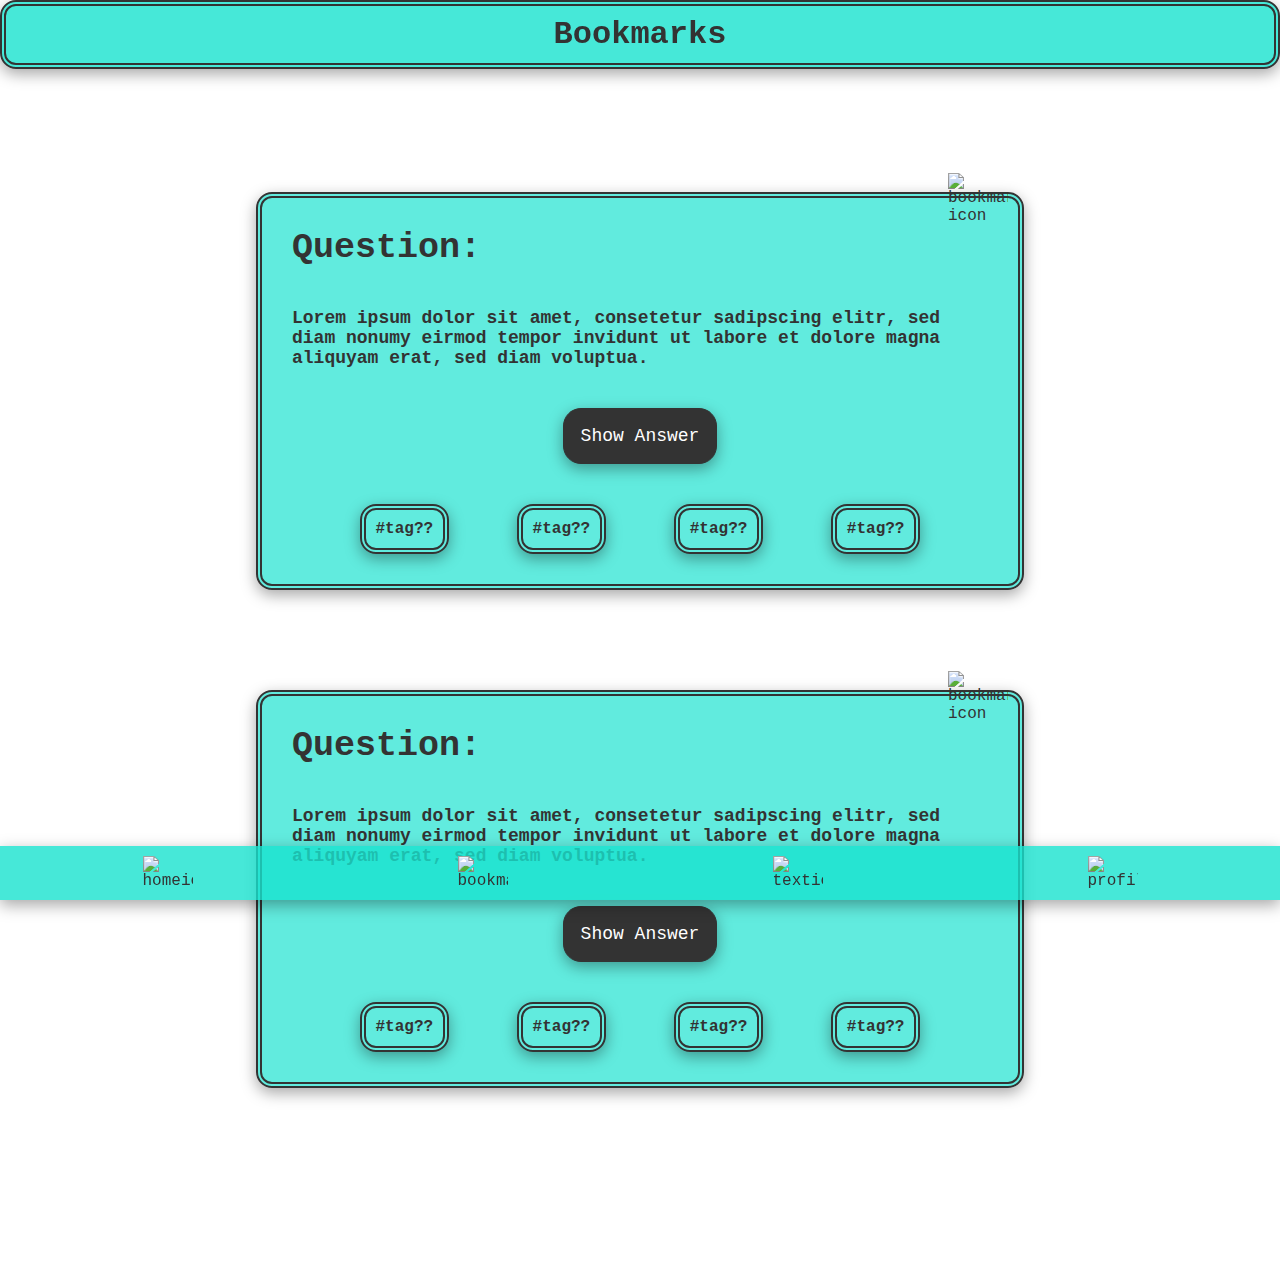
==== bookmarkpage.html @ 25d3a9b0 "added more pages" ====
<!DOCTYPE html>
<html lang="en">
  <head>
    <meta charset="UTF-8" />
    <meta http-equiv="X-UA-Compatible" content="IE=edge" />
    <meta name="viewport" content="width=device-width, initial-scale=1.0" />
    <link rel="stylesheet" href="style.css" />
    <title>Document</title>
  </head>
</html>
<header>
  <h1>Bookmarks</h1>
</header>

<div class="card">
  <div class="mainpart">
    <img
      class="bookmark"
      alt="bookmark icon"
      src="https://upload.wikimedia.org/wikipedia/commons/thumb/8/82/Bookmark_icon.svg/1024px-Bookmark_icon.svg.png"
    />
    <h2 class="topic">Question:</h2>
    <p class="quest">
      Lorem ipsum dolor sit amet, consetetur sadipscing elitr, sed diam nonumy
      eirmod tempor invidunt ut labore et dolore magna aliquyam erat, sed diam
      voluptua.
    </p>
    <div class="button">
      <button>Show Answer</button>
    </div>
  </div>
  <div class="tags">
    <p class="hashtag">#tag??</p>
    <p class="hashtag">#tag??</p>
    <p class="hashtag">#tag??</p>
    <p class="hashtag">#tag??</p>
  </div>
</div>
<div class="card">
  <div class="mainpart">
    <img
      class="bookmark"
      alt="bookmark icon"
      src="https://upload.wikimedia.org/wikipedia/commons/thumb/8/82/Bookmark_icon.svg/1024px-Bookmark_icon.svg.png"
    />
    <h2 class="topic">Question:</h2>
    <p class="quest">
      Lorem ipsum dolor sit amet, consetetur sadipscing elitr, sed diam nonumy
      eirmod tempor invidunt ut labore et dolore magna aliquyam erat, sed diam
      voluptua.
    </p>
    <div class="button">
      <button>Show Answer</button>
    </div>
  </div>
  <div class="tags">
    <p class="hashtag">#tag??</p>
    <p class="hashtag">#tag??</p>
    <p class="hashtag">#tag??</p>
    <p class="hashtag">#tag??</p>
  </div>
</div>

<footer>
  <img
    alt="homeicon"
    class="homeicon"
    src="https://cdn-icons-png.flaticon.com/512/25/25694.png"
  />
  <img
    alt="bookmarkicon"
    class="bookmarkicon"
    src="https://upload.wikimedia.org/wikipedia/commons/thumb/9/98/OOjs_UI_icon_bookmark.svg/1200px-OOjs_UI_icon_bookmark.svg.png"
  />
  <img
    alt="texticon"
    class="texticon"
    src="https://icon-library.com/images/text-icon/text-icon-17.jpg"
  />
  <img
    alt="profileicon"
    class="profilicon"
    src="https://image.flaticon.com/icons/png/512/64/64572.png"
  />
</footer>
---- style.css ----
@import "style/base.css";
@import "style/components/header/header.css";
@import "style/components/card/card.css";
@import "style/components/footer/footer.css";
@import "style/components/bookmarkhead/bookmarkhead.css";
@import "style/components/create/create.css";
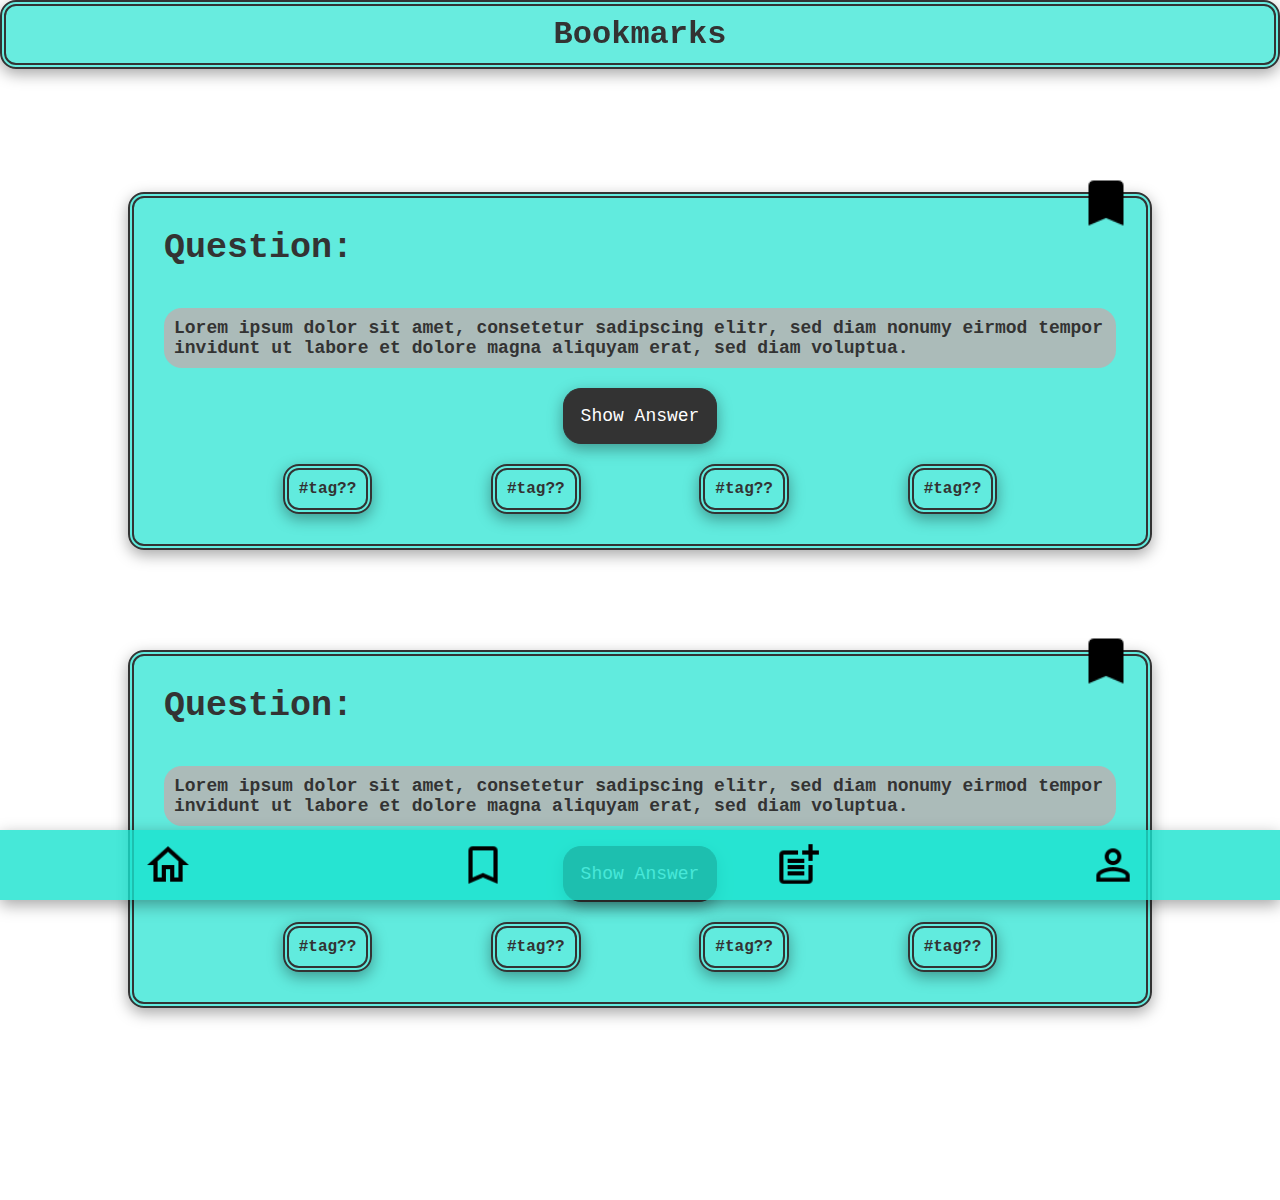
==== commit 84be32c7: "updated design and pages" ====
--- a/bookmarkpage.html
+++ b/bookmarkpage.html
@@ -17,7 +17,7 @@
     <img
       class="bookmark"
       alt="bookmark icon"
-      src="https://upload.wikimedia.org/wikipedia/commons/thumb/8/82/Bookmark_icon.svg/1024px-Bookmark_icon.svg.png"
+      src="Images/outline_bookmark_black_24dp.png"
     />
     <h2 class="topic">Question:</h2>
     <p class="quest">
@@ -41,7 +41,7 @@
     <img
       class="bookmark"
       alt="bookmark icon"
-      src="https://upload.wikimedia.org/wikipedia/commons/thumb/8/82/Bookmark_icon.svg/1024px-Bookmark_icon.svg.png"
+      src="Images/outline_bookmark_black_24dp.png"
     />
     <h2 class="topic">Question:</h2>
     <p class="quest">
@@ -65,21 +65,21 @@
   <img
     alt="homeicon"
     class="homeicon"
-    src="https://cdn-icons-png.flaticon.com/512/25/25694.png"
+    src="/Images/outline_home_black_24dp.png"
   />
   <img
     alt="bookmarkicon"
     class="bookmarkicon"
-    src="https://upload.wikimedia.org/wikipedia/commons/thumb/9/98/OOjs_UI_icon_bookmark.svg/1200px-OOjs_UI_icon_bookmark.svg.png"
+    src="Images/outline_bookmark_border_black_24dp.png"
   />
   <img
     alt="texticon"
     class="texticon"
-    src="https://icon-library.com/images/text-icon/text-icon-17.jpg"
+    src="Images/outline_post_add_black_24dp.png"
   />
   <img
     alt="profileicon"
     class="profilicon"
-    src="https://image.flaticon.com/icons/png/512/64/64572.png"
+    src="Images/outline_person_outline_black_24dp.png"
   />
 </footer>
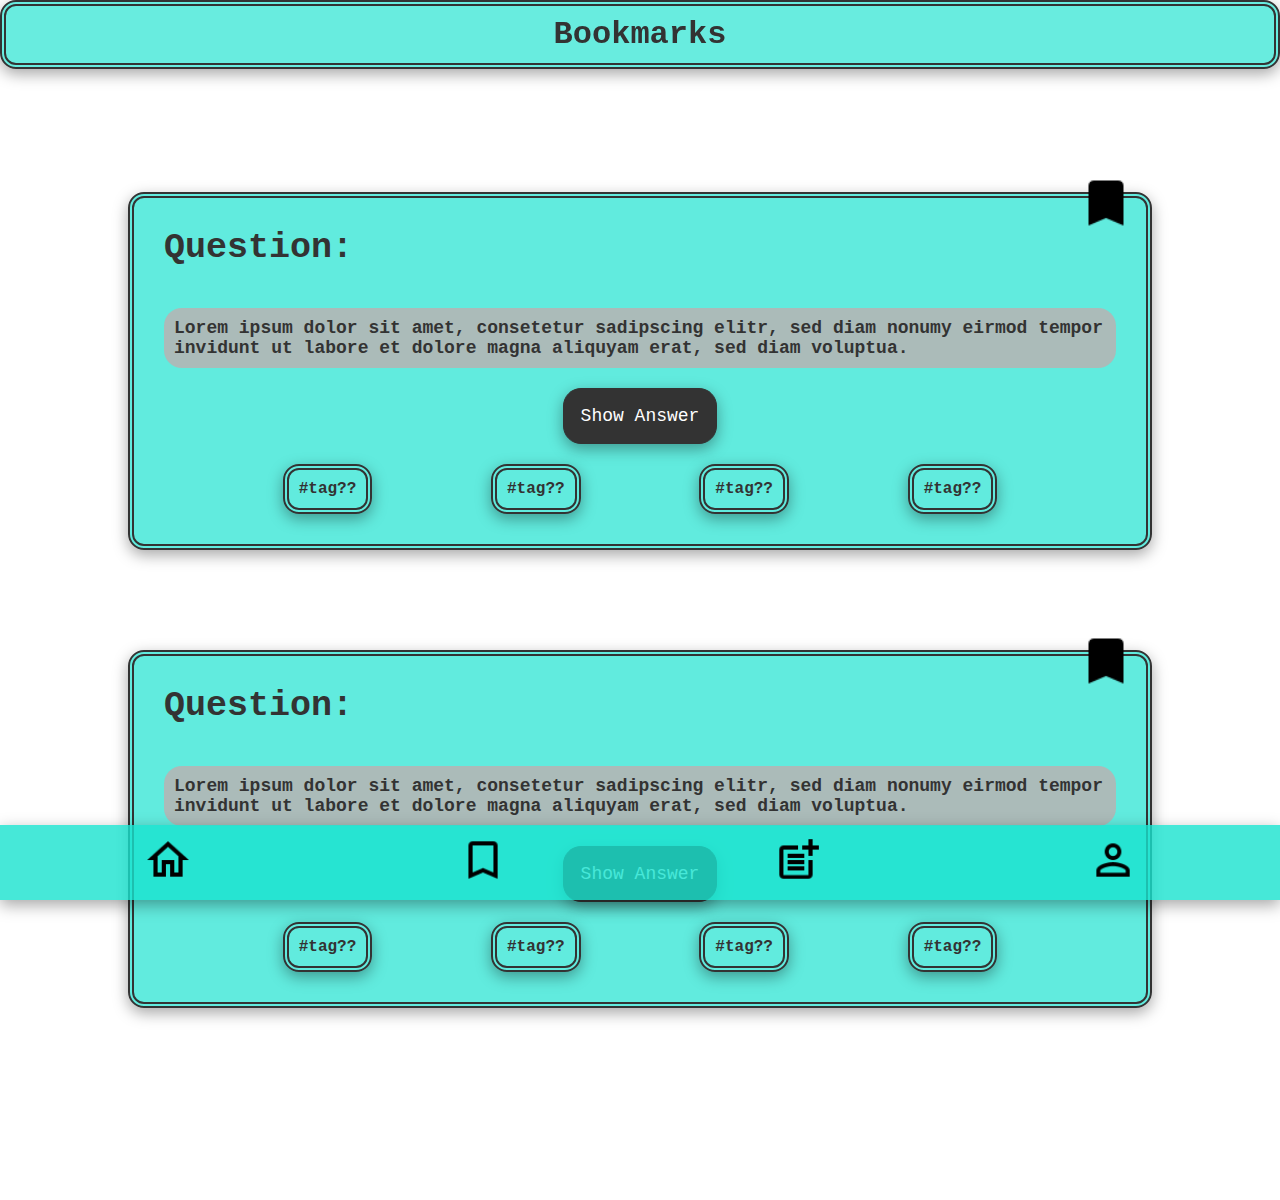
==== commit 0dbc2a8a: "completed pages" ====
--- a/bookmarkpage.html
+++ b/bookmarkpage.html
@@ -62,24 +62,28 @@
 </div>
 
 <footer>
-  <img
-    alt="homeicon"
-    class="homeicon"
-    src="/Images/outline_home_black_24dp.png"
-  />
-  <img
-    alt="bookmarkicon"
-    class="bookmarkicon"
-    src="Images/outline_bookmark_border_black_24dp.png"
-  />
-  <img
-    alt="texticon"
-    class="texticon"
-    src="Images/outline_post_add_black_24dp.png"
-  />
-  <img
-    alt="profileicon"
-    class="profilicon"
-    src="Images/outline_person_outline_black_24dp.png"
-  />
+  <a href="./index.html">
+    <img
+      alt="homeicon"
+      class="homeicon"
+      src="/Images/outline_home_black_24dp.png"
+  /></a>
+  <a href="./bookmarkpage.html">
+    <img
+      alt="bookmarkicon"
+      class="bookmarkicon"
+      src="Images/outline_bookmark_border_black_24dp.png"
+  /></a>
+  <a href="createpage.html">
+    <img
+      alt="texticon"
+      class="texticon"
+      src="Images/outline_post_add_black_24dp.png"
+  /></a>
+  <a href="./profilpage.html">
+    <img
+      alt="profileicon"
+      class="profilicon"
+      src="Images/outline_person_outline_black_24dp.png"
+  /></a>
 </footer>
--- a/style.css
+++ b/style.css
@@ -4,3 +4,4 @@
 @import "style/components/footer/footer.css";
 @import "style/components/bookmarkhead/bookmarkhead.css";
 @import "style/components/create/create.css";
+@import "style/components/profile/profile.css";
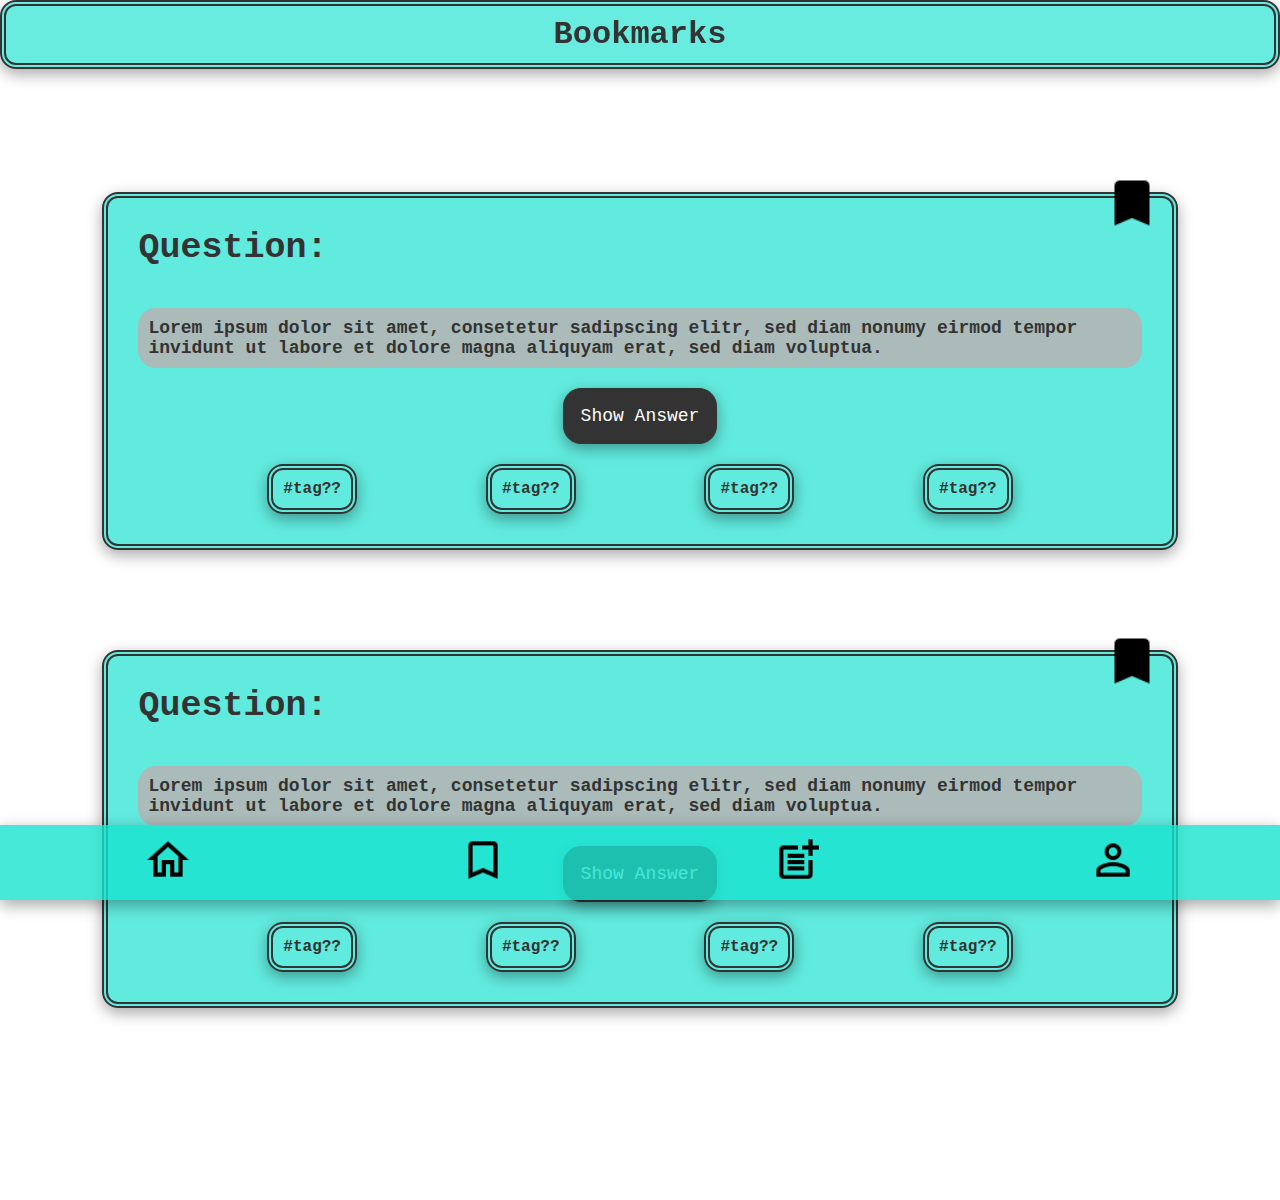
==== commit 80f56607: "added title" ====
--- a/bookmarkpage.html
+++ b/bookmarkpage.html
@@ -5,7 +5,7 @@
     <meta http-equiv="X-UA-Compatible" content="IE=edge" />
     <meta name="viewport" content="width=device-width, initial-scale=1.0" />
     <link rel="stylesheet" href="style.css" />
-    <title>Document</title>
+    <title>Quiz-App| Bookmarks</title>
   </head>
 </html>
 <header>
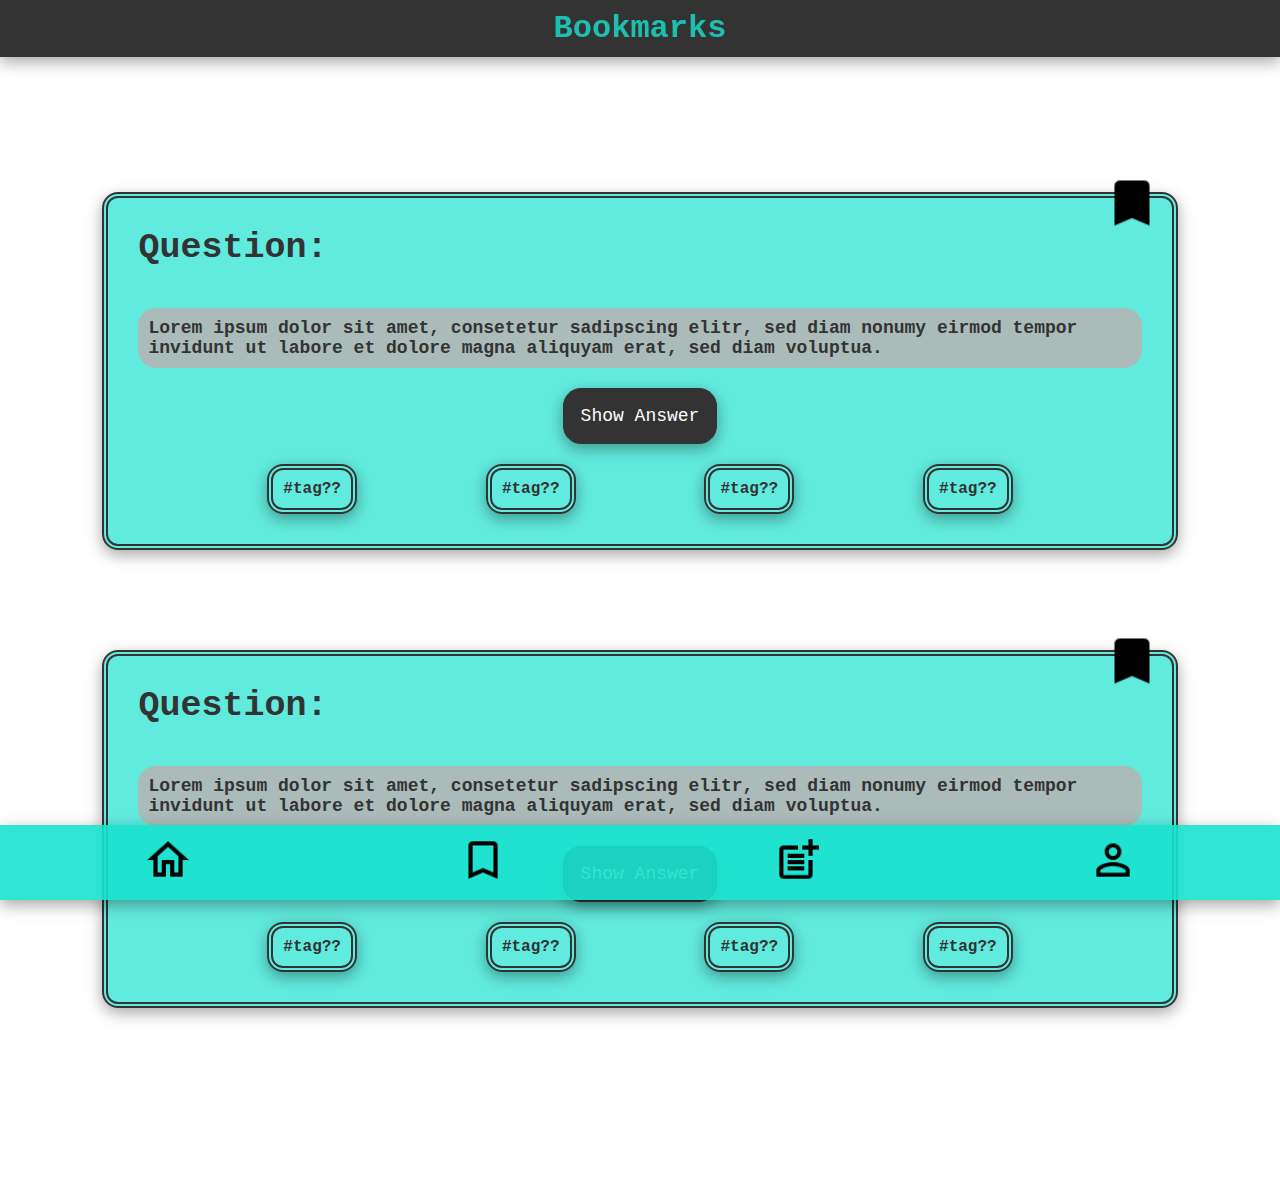
==== commit 365dee9c: "added typecounter" ====
--- a/bookmarkpage.html
+++ b/bookmarkpage.html
@@ -5,6 +5,7 @@
     <meta http-equiv="X-UA-Compatible" content="IE=edge" />
     <meta name="viewport" content="width=device-width, initial-scale=1.0" />
     <link rel="stylesheet" href="style.css" />
+    <script src="script.js" defer></script>
     <title>Quiz-App| Bookmarks</title>
   </head>
 </html>
--- a/style.css
+++ b/style.css
@@ -1,7 +1,7 @@
-@import "style/base.css";
-@import "style/components/header/header.css";
-@import "style/components/card/card.css";
-@import "style/components/footer/footer.css";
-@import "style/components/bookmarkhead/bookmarkhead.css";
-@import "style/components/create/create.css";
-@import "style/components/profile/profile.css";
+@import 'style/base.css';
+@import 'style/components/header/header.css';
+@import 'style/components/card/card.css';
+@import 'style/components/footer/footer.css';
+@import 'style/components/bookmarkhead/bookmarkhead.css';
+@import 'style/components/create/create.css';
+@import 'style/components/profile/profile.css';
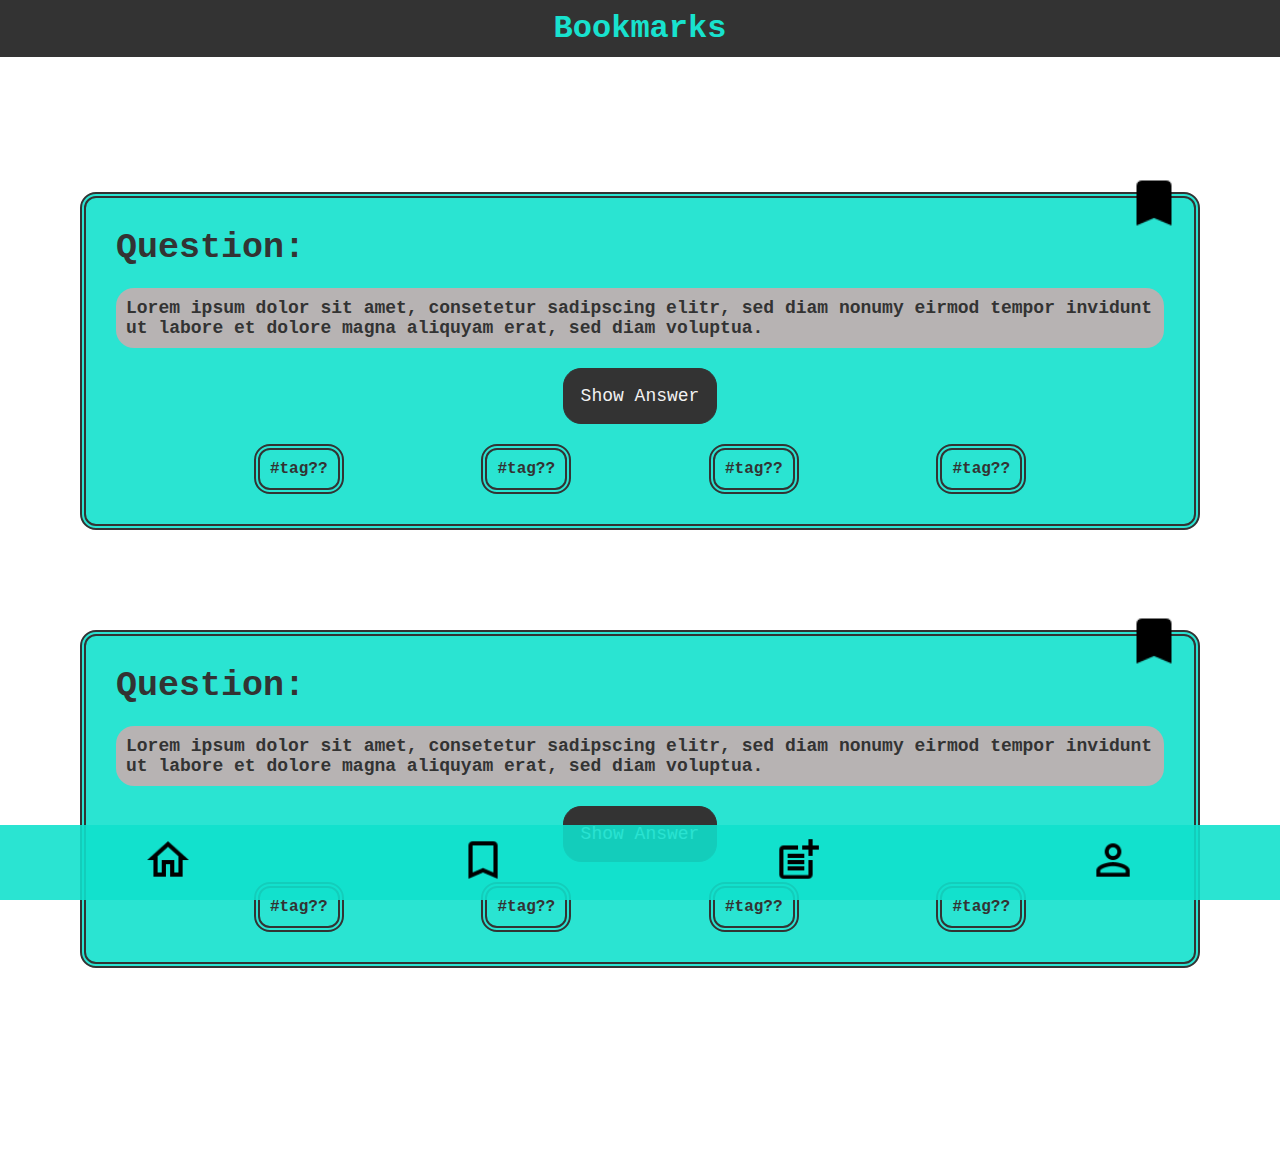
==== commit 151cd309: "updated classes" ====
--- a/bookmarkpage.html
+++ b/bookmarkpage.html
@@ -14,77 +14,83 @@
 </header>
 
 <div class="card">
-  <div class="mainpart">
-    <img
-      class="bookmark"
-      alt="bookmark icon"
-      src="Images/outline_bookmark_black_24dp.png"
-    />
-    <h2 class="topic">Question:</h2>
-    <p class="quest">
-      Lorem ipsum dolor sit amet, consetetur sadipscing elitr, sed diam nonumy
-      eirmod tempor invidunt ut labore et dolore magna aliquyam erat, sed diam
-      voluptua.
-    </p>
-    <div class="button">
-      <button>Show Answer</button>
-    </div>
+  <img
+    class="card__bookmark"
+    alt="bookmark icon"
+    src="Images/outline_bookmark_black_24dp.png"
+  />
+  <h2 class="card__topic">Question:</h2>
+  <p class="card__quest">
+    Lorem ipsum dolor sit amet, consetetur sadipscing elitr, sed diam nonumy
+    eirmod tempor invidunt ut labore et dolore magna aliquyam erat, sed diam
+    voluptua.
+  </p>
+  <div class="card__button">
+    <button data-js="answerbutton">Show Answer</button>
   </div>
-  <div class="tags">
-    <p class="hashtag">#tag??</p>
-    <p class="hashtag">#tag??</p>
-    <p class="hashtag">#tag??</p>
-    <p class="hashtag">#tag??</p>
-  </div>
-</div>
-<div class="card">
-  <div class="mainpart">
-    <img
-      class="bookmark"
-      alt="bookmark icon"
-      src="Images/outline_bookmark_black_24dp.png"
-    />
-    <h2 class="topic">Question:</h2>
-    <p class="quest">
-      Lorem ipsum dolor sit amet, consetetur sadipscing elitr, sed diam nonumy
-      eirmod tempor invidunt ut labore et dolore magna aliquyam erat, sed diam
-      voluptua.
-    </p>
-    <div class="button">
-      <button>Show Answer</button>
-    </div>
-  </div>
-  <div class="tags">
-    <p class="hashtag">#tag??</p>
-    <p class="hashtag">#tag??</p>
-    <p class="hashtag">#tag??</p>
-    <p class="hashtag">#tag??</p>
+  <p data-js="card-answer" class="card__answer card__quest">
+    I am the answer! :)
+  </p>
+  <div class="card__tags">
+    <p class="card__tags__hashtag">#tag??</p>
+    <p class="card__tags__hashtag">#tag??</p>
+    <p class="card__tags__hashtag">#tag??</p>
+    <p class="card__tags__hashtag">#tag??</p>
   </div>
 </div>
 
+<div class="card">
+  <img
+    class="card__bookmark"
+    alt="bookmark icon"
+    src="Images/outline_bookmark_black_24dp.png"
+  />
+  <h2 class="card__topic">Question:</h2>
+  <p class="card__quest">
+    Lorem ipsum dolor sit amet, consetetur sadipscing elitr, sed diam nonumy
+    eirmod tempor invidunt ut labore et dolore magna aliquyam erat, sed diam
+    voluptua.
+  </p>
+  <div class="card__button">
+    <button data-js="answerbutton">Show Answer</button>
+  </div>
+  <p data-js="card-answer" class="card__answer card__quest">
+    I am the answer! :)
+  </p>
+  <div class="card__tags">
+    <p class="card__tags__hashtag">#tag??</p>
+    <p class="card__tags__hashtag">#tag??</p>
+    <p class="card__tags__hashtag">#tag??</p>
+    <p class="card__tags__hashtag">#tag??</p>
+  </div>
+</div>
 <footer>
-  <a href="./index.html">
-    <img
-      alt="homeicon"
-      class="homeicon"
-      src="/Images/outline_home_black_24dp.png"
-  /></a>
-  <a href="./bookmarkpage.html">
-    <img
-      alt="bookmarkicon"
-      class="bookmarkicon"
-      src="Images/outline_bookmark_border_black_24dp.png"
-  /></a>
-  <a href="createpage.html">
-    <img
-      alt="texticon"
-      class="texticon"
-      src="Images/outline_post_add_black_24dp.png"
-  /></a>
-  <a href="./profilpage.html">
-    <img
-      alt="profileicon"
-      class="profilicon"
-      src="Images/outline_person_outline_black_24dp.png"
-  /></a>
+  <footer>
+    <nav>
+      <a href="./index.html">
+        <img
+          alt="homeicon"
+          class="homeicon"
+          src="/Images/outline_home_black_24dp.png"
+      /></a>
+      <a href="./bookmarkpage.html">
+        <img
+          alt="bookmarkicon"
+          class="bookmarkicon"
+          src="Images/outline_bookmark_border_black_24dp.png"
+      /></a>
+      <a href="createpage.html">
+        <img
+          alt="texticon"
+          class="texticon"
+          src="Images/outline_post_add_black_24dp.png"
+      /></a>
+      <a href="./profilpage.html">
+        <img
+          alt="profileicon"
+          class="profilicon"
+          src="Images/outline_person_outline_black_24dp.png"
+      /></a>
+    </nav>
+  </footer>
 </footer>
